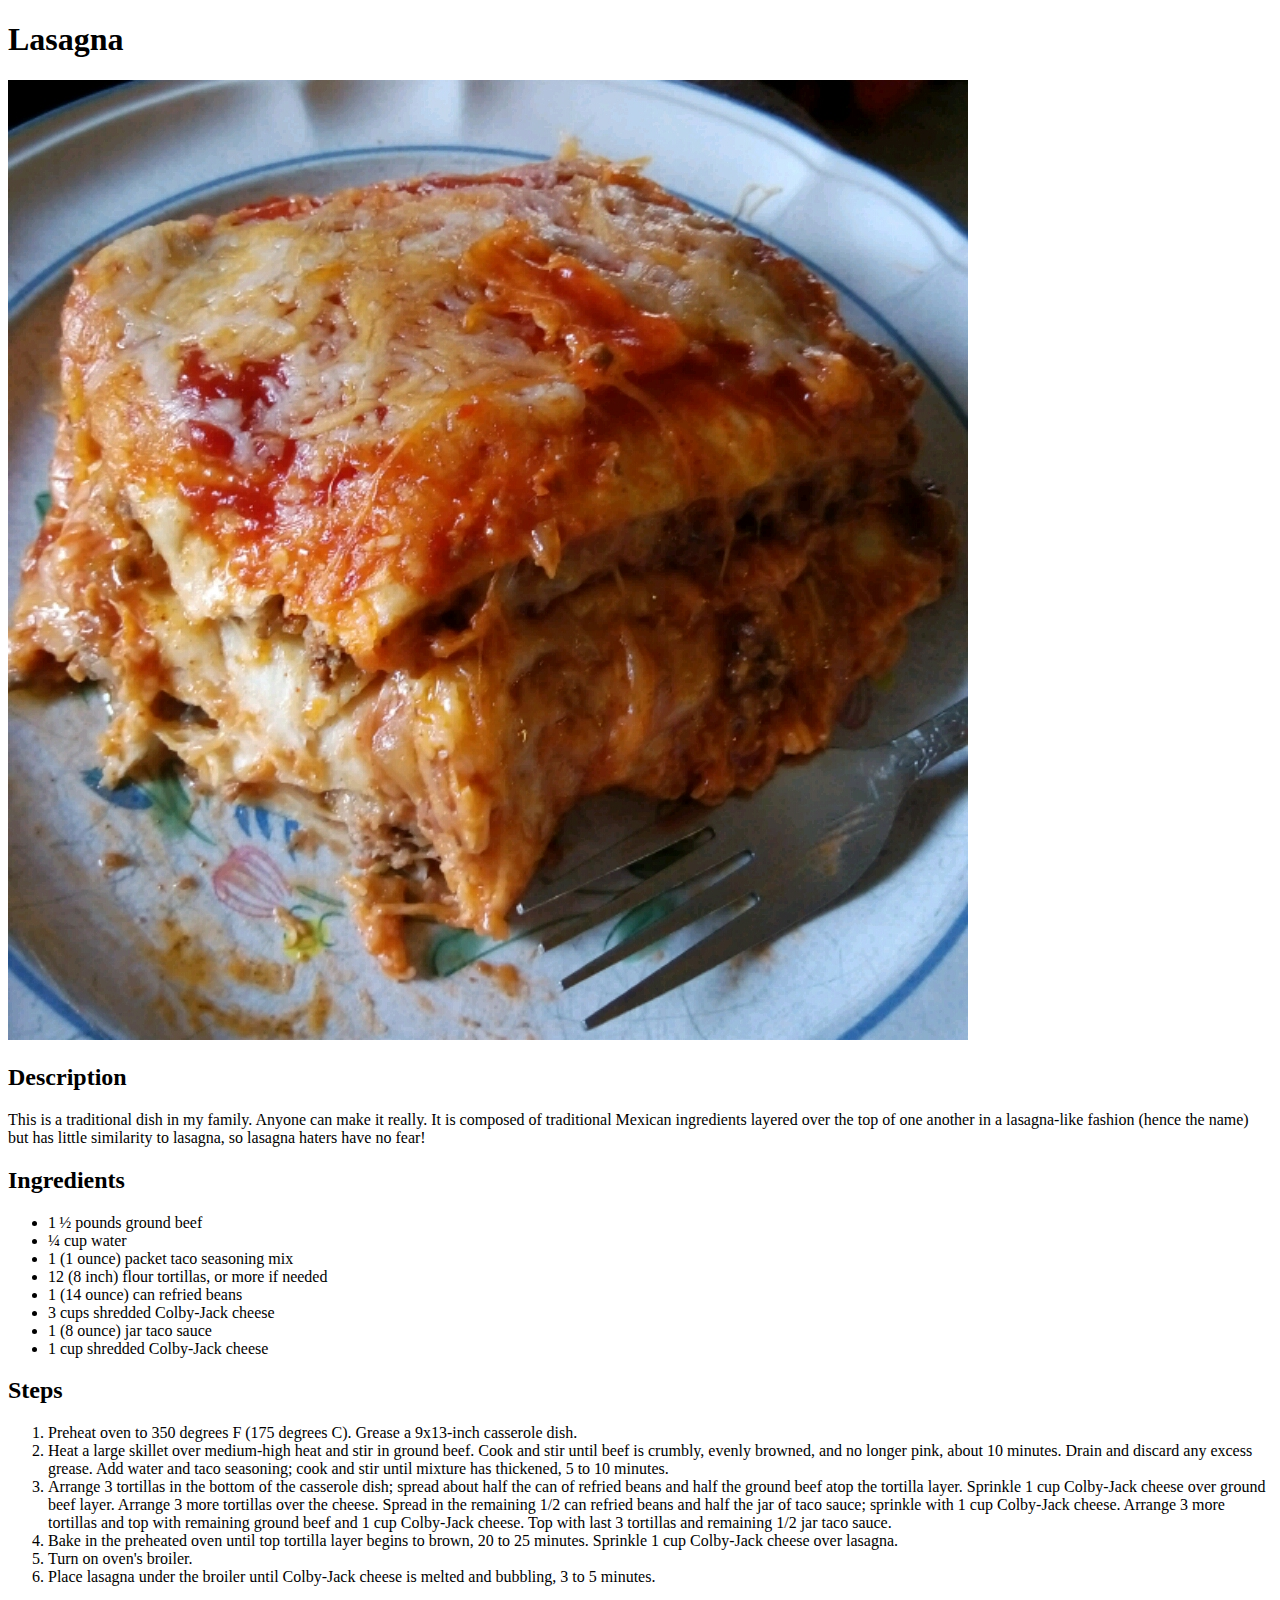
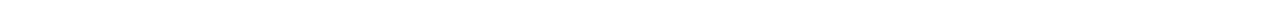
==== recipes/lasagna.html @ a3a3b398 "Base do site de receitas" ====
<!DOCTYPE html>
<html lang="en">
<head>
    <meta charset="UTF-8">
    <meta http-equiv="X-UA-Compatible" content="IE=edge">
    <meta name="viewport" content="width=device-width, initial-scale=1.0">
    <title>Document</title>
</head>
<body>
    <h1>Lasagna</h1>
    <img src="recipes-images/lasagna.jpeg" alt="Uma linda lasanha">

    <h2>Description</h2>
    <p>This is a traditional dish in my family. Anyone can make it really. It is composed of traditional Mexican ingredients layered over the top of one another in a lasagna-like fashion (hence the name) but has little similarity to lasagna, so lasagna haters have no fear!</p>
    
    <h2>Ingredients</h2>
    <ul>
        <li>1 ½ pounds ground beef </li>
        <li>¼ cup water </li>
        <li>1 (1 ounce) packet taco seasoning mix </li>
        <li>12 (8 inch) flour tortillas, or more if needed </li>
        <li>1 (14 ounce) can refried beans </li>
        <li>3 cups shredded Colby-Jack cheese </li>
        <li>1 (8 ounce) jar taco sauce </li>
        <li>1 cup shredded Colby-Jack cheese </li>
    </ul>

    <h2>Steps</h2>
    <ol>
        <li>Preheat oven to 350 degrees F (175 degrees C). Grease a 9x13-inch casserole dish.</li>
        <li>Heat a large skillet over medium-high heat and stir in ground beef. Cook and stir until beef is crumbly, evenly browned, and no longer pink, about 10 minutes. Drain and discard any excess grease. Add water and taco seasoning; cook and stir until mixture has thickened, 5 to 10 minutes.</li>
        <li>Arrange 3 tortillas in the bottom of the casserole dish; spread about half the can of refried beans and half the ground beef atop the tortilla layer. Sprinkle 1 cup Colby-Jack cheese over ground beef layer. Arrange 3 more tortillas over the cheese. Spread in the remaining 1/2 can refried beans and half the jar of taco sauce; sprinkle with 1 cup Colby-Jack cheese. Arrange 3 more tortillas and top with remaining ground beef and 1 cup Colby-Jack cheese. Top with last 3 tortillas and remaining 1/2 jar taco sauce.</li>
        <li>Bake in the preheated oven until top tortilla layer begins to brown, 20 to 25 minutes. Sprinkle 1 cup Colby-Jack cheese over lasagna.</li>
        <li>Turn on oven's broiler.</li>
        <li>Place lasagna under the broiler until Colby-Jack cheese is melted and bubbling, 3 to 5 minutes.</li>
    </ol>
      
</body>
</html>
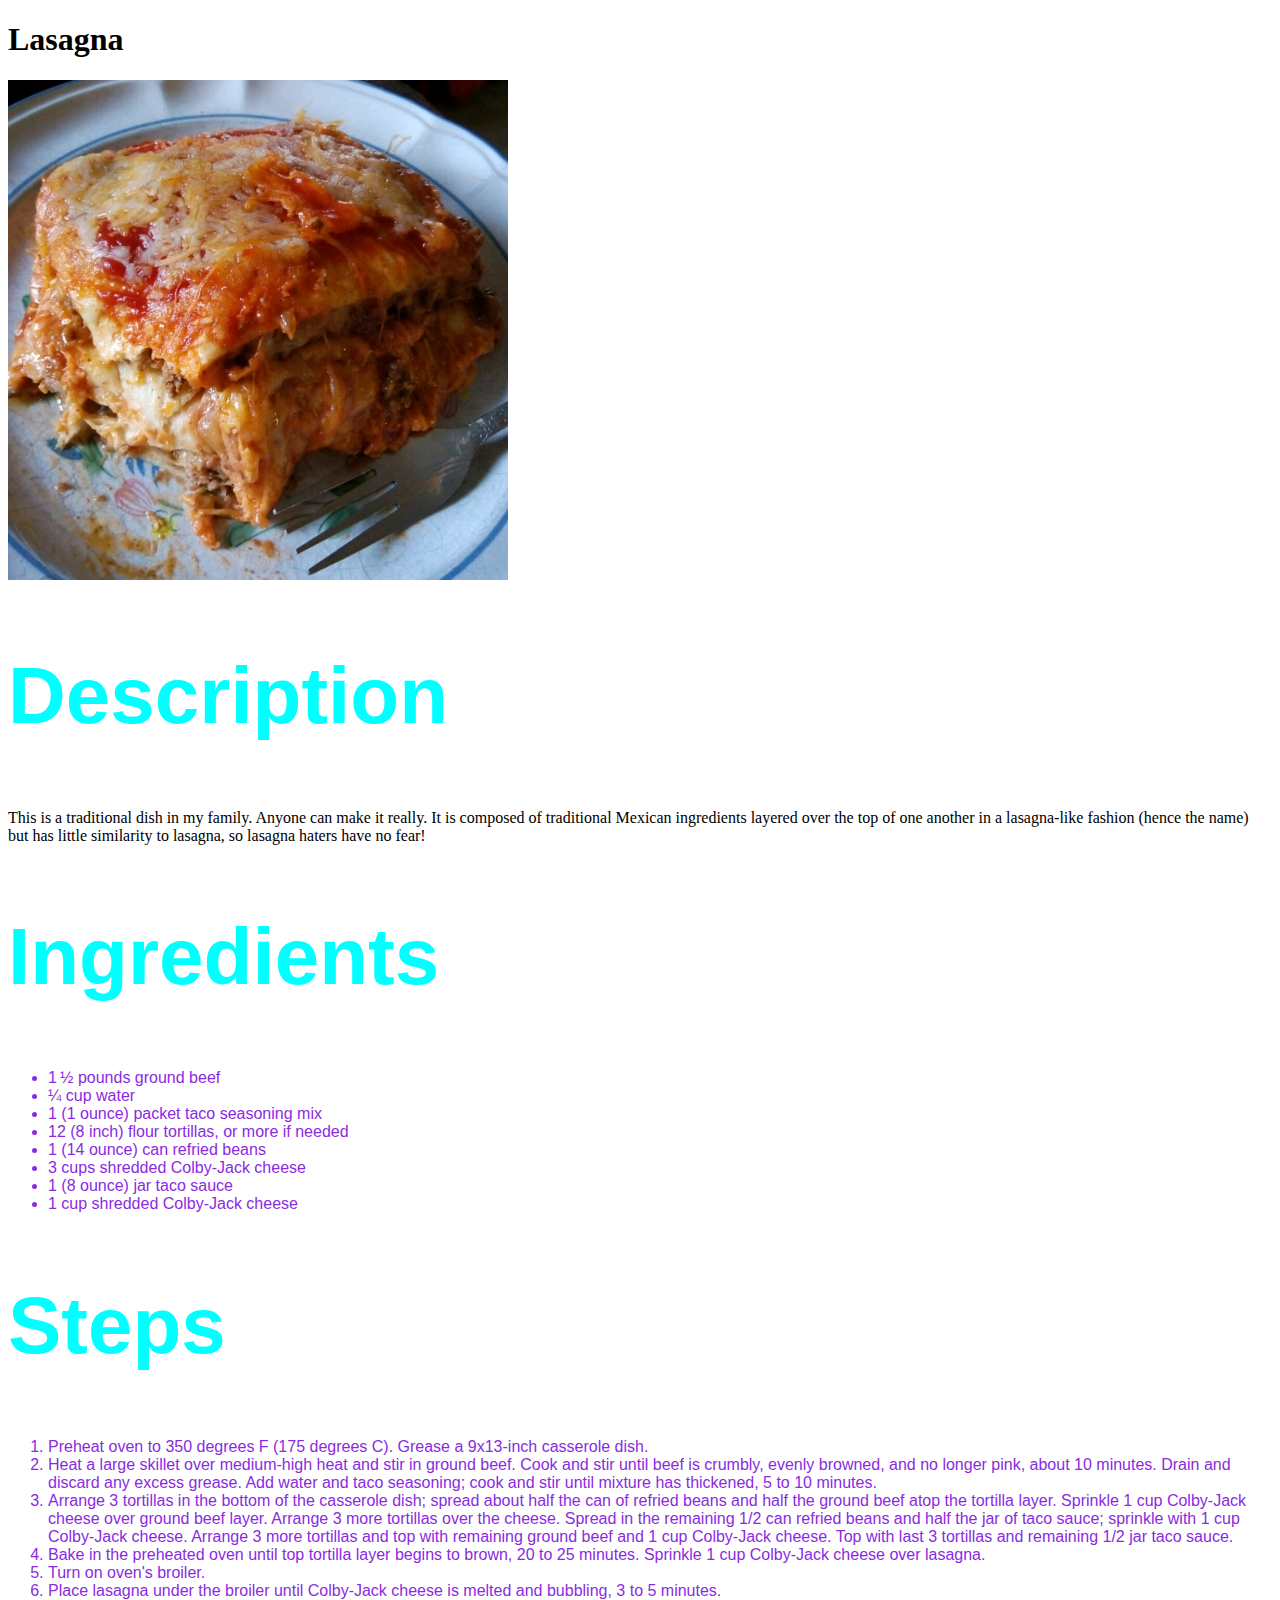
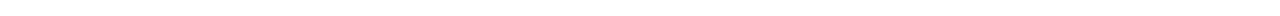
==== commit fe151610: "Adicionado CSS e classes" ====
--- a/recipes/lasagna.html
+++ b/recipes/lasagna.html
@@ -4,16 +4,17 @@
     <meta charset="UTF-8">
     <meta http-equiv="X-UA-Compatible" content="IE=edge">
     <meta name="viewport" content="width=device-width, initial-scale=1.0">
+    <link rel="stylesheet" href="style.css" />
     <title>Document</title>
 </head>
 <body>
     <h1>Lasagna</h1>
-    <img src="recipes-images/lasagna.jpeg" alt="Uma linda lasanha">
+    <img src="recipes-images/lasagna.jpeg" alt="Uma linda lasanha" class="sopa">
 
-    <h2>Description</h2>
+    <h2 class="tabela">Description</h2>
     <p>This is a traditional dish in my family. Anyone can make it really. It is composed of traditional Mexican ingredients layered over the top of one another in a lasagna-like fashion (hence the name) but has little similarity to lasagna, so lasagna haters have no fear!</p>
     
-    <h2>Ingredients</h2>
+    <h2 class="tabela">Ingredients</h2>
     <ul>
         <li>1 ½ pounds ground beef </li>
         <li>¼ cup water </li>
@@ -25,7 +26,7 @@
         <li>1 cup shredded Colby-Jack cheese </li>
     </ul>
 
-    <h2>Steps</h2>
+    <h2 class="tabela">Steps</h2>
     <ol>
         <li>Preheat oven to 350 degrees F (175 degrees C). Grease a 9x13-inch casserole dish.</li>
         <li>Heat a large skillet over medium-high heat and stir in ground beef. Cook and stir until beef is crumbly, evenly browned, and no longer pink, about 10 minutes. Drain and discard any excess grease. Add water and taco seasoning; cook and stir until mixture has thickened, 5 to 10 minutes.</li>
--- a/recipes/style.css
+++ b/recipes/style.css
@@ -0,0 +1,33 @@
+.tabela{
+    font-family: Arial, Helvetica, sans-serif;
+    font-size: 80px;
+    align-self: center;
+    color: aqua;
+}
+
+.links {
+    font-size: 100px;
+}
+
+.sopa {
+    width: 500px;
+    height: fit-content;
+}
+
+.titulo {
+    font-size: 80px;
+    color: aqua;
+}
+
+.descricao {
+    color: aqua;
+}
+
+li {
+    font-family: Impact, Haettenschweiler, 'Arial Narrow Bold', sans-serif;
+    color: blueviolet;
+}
+
+p {
+    font-family: cursive;
+}